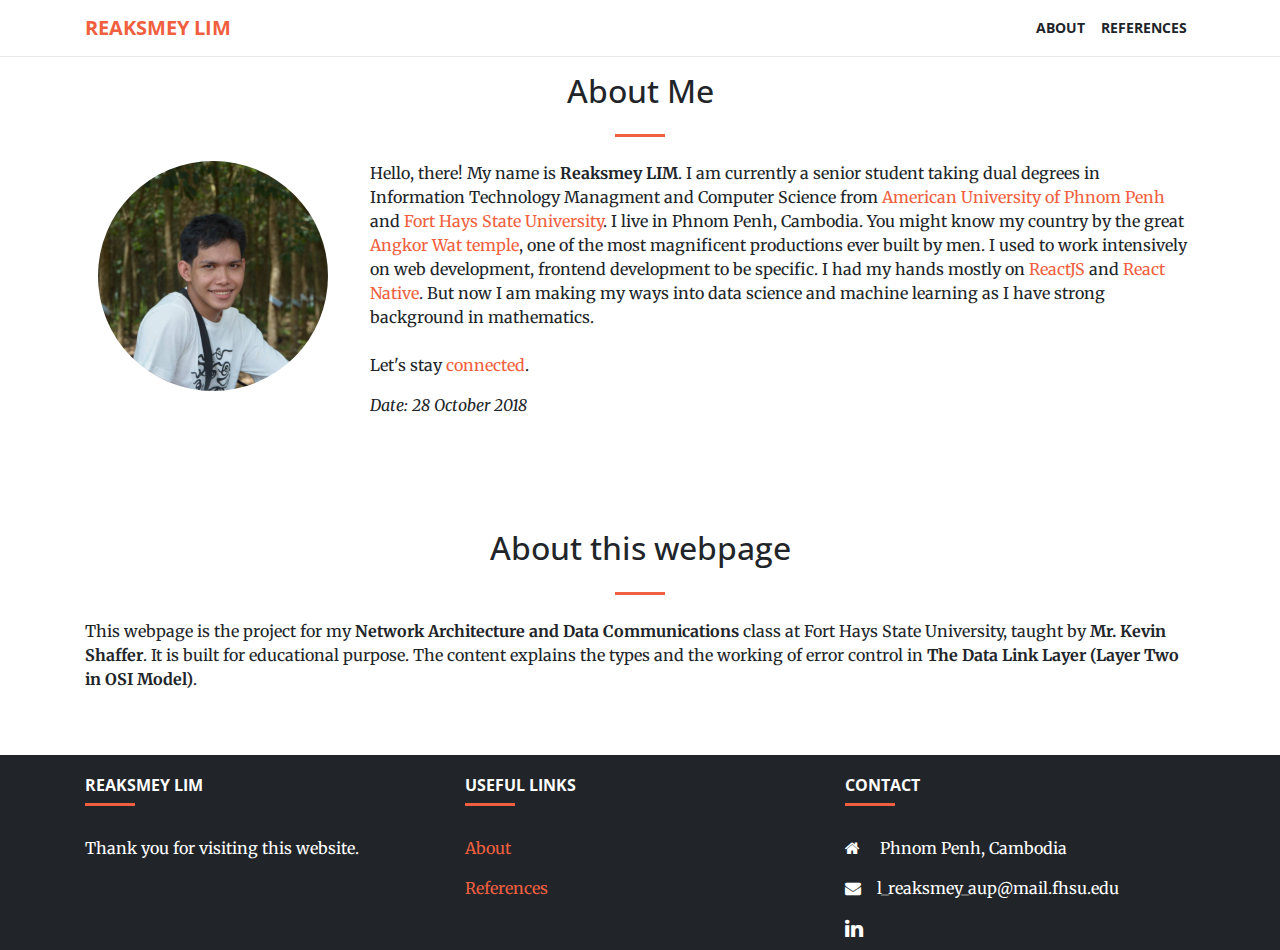
==== about.html @ 909cc1d8 "about page and readme" ====
<!DOCTYPE html>
<html lang="en">

<head>

  <meta charset="utf-8">
  <meta name="viewport" content="width=device-width, initial-scale=1, shrink-to-fit=no">
  <meta name="description" content="">
  <meta name="author" content="">

  <title>Error Control</title>

  <!-- Bootstrap core CSS -->
  <link href="vendor/bootstrap/css/bootstrap.min.css" rel="stylesheet">

  <!-- Custom fonts for this template -->
  <link href="vendor/fontawesome-free/css/all.min.css" rel="stylesheet" type="text/css">
  <link href='https://fonts.googleapis.com/css?family=Open+Sans:300italic,400italic,600italic,700italic,800italic,400,300,600,700,800'
    rel='stylesheet' type='text/css'>
  <link href='https://fonts.googleapis.com/css?family=Merriweather:400,300,300italic,400italic,700,700italic,900,900italic'
    rel='stylesheet' type='text/css'>

  <!-- Plugin CSS -->
  <link href="vendor/magnific-popup/magnific-popup.css" rel="stylesheet">

  <!-- Custom styles for this template -->
  <link href="css/about.css" rel="stylesheet">

  <!--Font Awesome-->
  <link rel="stylesheet" href="./font-awesome/css/font-awesome.min.css">

</head>

<body id="page-top">

  <!-- Navigation -->
  <nav class="navbar navbar-expand-lg navbar-light fixed-top" id="mainNav">
    <div class="container">
      <a class="navbar-brand " href="index.html">Reaksmey Lim</a>
      <button class="navbar-toggler navbar-toggler-right" type="button" data-toggle="collapse" data-target="#navbarResponsive"
        aria-controls="navbarResponsive" aria-expanded="false" aria-label="Toggle navigation">
        <span class="navbar-toggler-icon"></span>
      </button>
      <div class="collapse navbar-collapse" id="navbarResponsive">
        <ul class="navbar-nav ml-auto">
          <li class="nav-item">
            <a class="nav-link " href="about.html">About</a>
          </li>
          <li class="nav-item">
            <a class="nav-link " href="references.html">References</a>
          </li>

        </ul>
      </div>
    </div>
  </nav>
  <br>

  <section>
    <div class="container">
      <div class="row">
        <div class="col-lg-12 mx-auto text-center">

          <h2 class="section-heading text-black ">About Me</h2>
          <hr class=" my-4">
        </div>
        <div class="col-lg-3 col-md-3 col-sm-12 mx-auto text-center">
          <img src="./img/reaksmeylim.jpg" alt="Reaksmey Lim" style="height:230px;width:230px" class="rounded-circle">
        </div>

        <div class="col-lg-9 col-md-9​​​​ col-sm-12 mx-auto text-left">


          <p class=" mb-4">Hello, there! My name is <b>Reaksmey LIM</b>. I am currently a senior student taking dual
            degrees
            in Information Technology Managment and Computer Science from <a href="https://www.aupp.edu.kh" target="_blank">American
              University of Phnom Penh</a> and <a href="https://www.fhsu.edu/" target="_blank">Fort Hays State
              University</a>. I live in Phnom Penh, Cambodia. You might know my country by the great <a href="https://www.tripadvisor.com/Attraction_Review-g297390-d317907-Reviews-Angkor_Wat-Siem_Reap_Siem_Reap_Province.html"
              target="_blank">Angkor Wat temple</a>, one of the most magnificent productions ever built by men.
          I used to work intensively on web development, frontend development to be specific. I had my hands mostly
            on <a href="https://reactjs.org/" target="_blank">ReactJS</a> and <a href="https://facebook.github.io/react-native/"
              target="_blank">React Native</a>. But now I am making my ways into data science and machine learning as I
            have strong background in mathematics.</p>
          <p>Let's stay <a href="https://www.linkedin.com/in/lim-reaksmey-761467147/" target="_blank">connected</a>.</p>
          <p><i>Date: 28 October 2018</i></p>
        </div>

      </div>
    </div>
  </section>

  <section id="error-control">
    <div class="container">
      <div class="row">
        <div class="col-lg-12 ">
          <h2 class="section-heading text-center">About this webpage</h2>
          <hr class="my-4">
          <p>This webpage is the project for my <b>Network Architecture and Data Communications</b> class at Fort
            Hays State University, taught by <b>Mr. Kevin Shaffer</b>. It is built for educational purpose. The content explains the types and the working of error control in <b>The
              Data Link Layer (Layer Two in OSI Model)</b>.
          </p>
         

        </div>
      </div>
    </div>

  </section>




  <!-- Footer -->
  <footer class="page-footer font-small unique-color-dark bg-dark text-white" style="padding-top:5px;padding-bottom: 10px">

    <!-- Footer Links -->
    <div class="container text-center text-md-left ">

      <!-- Grid row -->
      <div class="row mt-3">

        <!-- Grid column -->
        <div class="col-md-4 col-lg-4 col-xl-4 mx-auto mb-4">

          <!-- Content -->
          <h6 class="text-uppercase font-weight-bold">Reaksmey Lim</h6>
          <hr class="deep-purple accent-2 mb-4 mt-0 d-inline-block mx-auto" style="width: 60px;">
          <p>Thank you for visiting this website.</p>

        </div>
        <!-- Grid column -->



        <!-- Grid column -->
        <div class="col-md-4 col-lg-4 col-xl-4 mx-auto mb-4">

          <!-- Links -->
          <h6 class="text-uppercase font-weight-bold">Useful links</h6>
          <hr class="deep-purple accent-2 mb-4 mt-0 d-inline-block mx-auto" style="width: 60px;">
          <p>
            <a href="about.html">About</a>
          </p>
          <p>
            <a href="references.html">References</a>
          </p>


        </div>
        <!-- Grid column -->

        <!-- Grid column -->
        <div class="col-md-4 col-lg-4 col-xl-4 mx-auto mb-md-0 mb-4">

          <!-- Links -->
          <h6 class="text-uppercase font-weight-bold">Contact</h6>
          <hr class="deep-purple accent-2 mb-4 mt-0 d-inline-block mx-auto" style="width: 60px;">
          <p>
            <i class="fa fa-home mr-3"></i> Phnom Penh, Cambodia</p>
          <p>
            <i class="fa fa-envelope mr-3"></i>l_reaksmey_aup@mail.fhsu.edu</p>

          <a href="https://www.linkedin.com/in/lim-reaksmey-761467147/" id="linkedin" target="_blank"><i class="fa fa-linkedin fa-lg"></i></a>



        </div>
        <!-- Grid column -->

      </div>
      <!-- Grid row -->

    </div>
    <!-- Footer Links -->



  </footer>
  <!-- Footer -->



  <!-- Bootstrap core JavaScript -->
  <script src="vendor/jquery/jquery.min.js"></script>
  <script src="vendor/bootstrap/js/bootstrap.bundle.min.js"></script>

  <!-- Plugin JavaScript -->
  <script src="vendor/jquery-easing/jquery.easing.min.js"></script>
  <script src="vendor/scrollreveal/scrollreveal.min.js"></script>
  <script src="vendor/magnific-popup/jquery.magnific-popup.min.js"></script>

  <!-- Custom scripts for this template -->
  <script src="js/creative.min.js"></script>

</body>

</html>
---- vendor/fontawesome-free/css/all.min.css ----
/*!
 * Font Awesome Free 5.3.1 by @fontawesome - https://fontawesome.com
 * License - https://fontawesome.com/license/free (Icons: CC BY 4.0, Fonts: SIL OFL 1.1, Code: MIT License)
 */
.fa,.fab,.fal,.far,.fas{-moz-osx-font-smoothing:grayscale;-webkit-font-smoothing:antialiased;display:inline-block;font-style:normal;font-variant:normal;text-rendering:auto;line-height:1}.fa-lg{font-size:1.33333em;line-height:.75em;vertical-align:-.0667em}.fa-xs{font-size:.75em}.fa-sm{font-size:.875em}.fa-1x{font-size:1em}.fa-2x{font-size:2em}.fa-3x{font-size:3em}.fa-4x{font-size:4em}.fa-5x{font-size:5em}.fa-6x{font-size:6em}.fa-7x{font-size:7em}.fa-8x{font-size:8em}.fa-9x{font-size:9em}.fa-10x{font-size:10em}.fa-fw{text-align:center;width:1.25em}.fa-ul{list-style-type:none;margin-left:2.5em;padding-left:0}.fa-ul>li{position:relative}.fa-li{left:-2em;position:absolute;text-align:center;width:2em;line-height:inherit}.fa-border{border:.08em solid #eee;border-radius:.1em;padding:.2em .25em .15em}.fa-pull-left{float:left}.fa-pull-right{float:right}.fa.fa-pull-left,.fab.fa-pull-left,.fal.fa-pull-left,.far.fa-pull-left,.fas.fa-pull-left{margin-right:.3em}.fa.fa-pull-right,.fab.fa-pull-right,.fal.fa-pull-right,.far.fa-pull-right,.fas.fa-pull-right{margin-left:.3em}.fa-spin{animation:fa-spin 2s infinite linear}.fa-pulse{animation:fa-spin 1s infinite steps(8)}@keyframes fa-spin{0%{transform:rotate(0deg)}to{transform:rotate(1turn)}}.fa-rotate-90{-ms-filter:"progid:DXImageTransform.Microsoft.BasicImage(rotation=1)";transform:rotate(90deg)}.fa-rotate-180{-ms-filter:"progid:DXImageTransform.Microsoft.BasicImage(rotation=2)";transform:rotate(180deg)}.fa-rotate-270{-ms-filter:"progid:DXImageTransform.Microsoft.BasicImage(rotation=3)";transform:rotate(270deg)}.fa-flip-horizontal{-ms-filter:"progid:DXImageTransform.Microsoft.BasicImage(rotation=0, mirror=1)";transform:scaleX(-1)}.fa-flip-vertical{transform:scaleY(-1)}.fa-flip-horizontal.fa-flip-vertical,.fa-flip-vertical{-ms-filter:"progid:DXImageTransform.Microsoft.BasicImage(rotation=2, mirror=1)"}.fa-flip-horizontal.fa-flip-vertical{transform:scale(-1)}:root .fa-flip-horizontal,:root .fa-flip-vertical,:root .fa-rotate-90,:root .fa-rotate-180,:root .fa-rotate-270{-webkit-filter:none;filter:none}.fa-stack{display:inline-block;height:2em;line-height:2em;position:relative;vertical-align:middle;width:2em}.fa-stack-1x,.fa-stack-2x{left:0;position:absolute;text-align:center;width:100%}.fa-stack-1x{line-height:inherit}.fa-stack-2x{font-size:2em}.fa-inverse{color:#fff}.fa-500px:before{content:"\f26e"}.fa-accessible-icon:before{content:"\f368"}.fa-accusoft:before{content:"\f369"}.fa-ad:before{content:"\f641"}.fa-address-book:before{content:"\f2b9"}.fa-address-card:before{content:"\f2bb"}.fa-adjust:before{content:"\f042"}.fa-adn:before{content:"\f170"}.fa-adversal:before{content:"\f36a"}.fa-affiliatetheme:before{content:"\f36b"}.fa-air-freshener:before{content:"\f5d0"}.fa-algolia:before{content:"\f36c"}.fa-align-center:before{content:"\f037"}.fa-align-justify:before{content:"\f039"}.fa-align-left:before{content:"\f036"}.fa-align-right:before{content:"\f038"}.fa-alipay:before{content:"\f642"}.fa-allergies:before{content:"\f461"}.fa-amazon:before{content:"\f270"}.fa-amazon-pay:before{content:"\f42c"}.fa-ambulance:before{content:"\f0f9"}.fa-american-sign-language-interpreting:before{content:"\f2a3"}.fa-amilia:before{content:"\f36d"}.fa-anchor:before{content:"\f13d"}.fa-android:before{content:"\f17b"}.fa-angellist:before{content:"\f209"}.fa-angle-double-down:before{content:"\f103"}.fa-angle-double-left:before{content:"\f100"}.fa-angle-double-right:before{content:"\f101"}.fa-angle-double-up:before{content:"\f102"}.fa-angle-down:before{content:"\f107"}.fa-angle-left:before{content:"\f104"}.fa-angle-right:before{content:"\f105"}.fa-angle-up:before{content:"\f106"}.fa-angry:before{content:"\f556"}.fa-angrycreative:before{content:"\f36e"}.fa-angular:before{content:"\f420"}.fa-ankh:before{content:"\f644"}.fa-app-store:before{content:"\f36f"}.fa-app-store-ios:before{content:"\f370"}.fa-apper:before{content:"\f371"}.fa-apple:before{content:"\f179"}.fa-apple-alt:before{content:"\f5d1"}.fa-apple-pay:before{content:"\f415"}.fa-archive:before{content:"\f187"}.fa-archway:before{content:"\f557"}.fa-arrow-alt-circle-down:before{content:"\f358"}.fa-arrow-alt-circle-left:before{content:"\f359"}.fa-arrow-alt-circle-right:before{content:"\f35a"}.fa-arrow-alt-circle-up:before{content:"\f35b"}.fa-arrow-circle-down:before{content:"\f0ab"}.fa-arrow-circle-left:before{content:"\f0a8"}.fa-arrow-circle-right:before{content:"\f0a9"}.fa-arrow-circle-up:before{content:"\f0aa"}.fa-arrow-down:before{content:"\f063"}.fa-arrow-left:before{content:"\f060"}.fa-arrow-right:before{content:"\f061"}.fa-arrow-up:before{content:"\f062"}.fa-arrows-alt:before{content:"\f0b2"}.fa-arrows-alt-h:before{content:"\f337"}.fa-arrows-alt-v:before{content:"\f338"}.fa-assistive-listening-systems:before{content:"\f2a2"}.fa-asterisk:before{content:"\f069"}.fa-asymmetrik:before{content:"\f372"}.fa-at:before{content:"\f1fa"}.fa-atlas:before{content:"\f558"}.fa-atom:before{content:"\f5d2"}.fa-audible:before{content:"\f373"}.fa-audio-description:before{content:"\f29e"}.fa-autoprefixer:before{content:"\f41c"}.fa-avianex:before{content:"\f374"}.fa-aviato:before{content:"\f421"}.fa-award:before{content:"\f559"}.fa-aws:before{content:"\f375"}.fa-backspace:before{content:"\f55a"}.fa-backward:before{content:"\f04a"}.fa-balance-scale:before{content:"\f24e"}.fa-ban:before{content:"\f05e"}.fa-band-aid:before{content:"\f462"}.fa-bandcamp:before{content:"\f2d5"}.fa-barcode:before{content:"\f02a"}.fa-bars:before{content:"\f0c9"}.fa-baseball-ball:before{content:"\f433"}.fa-basketball-ball:before{content:"\f434"}.fa-bath:before{content:"\f2cd"}.fa-battery-empty:before{content:"\f244"}.fa-battery-full:before{content:"\f240"}.fa-battery-half:before{content:"\f242"}.fa-battery-quarter:before{content:"\f243"}.fa-battery-three-quarters:before{content:"\f241"}.fa-bed:before{content:"\f236"}.fa-beer:before{content:"\f0fc"}.fa-behance:before{content:"\f1b4"}.fa-behance-square:before{content:"\f1b5"}.fa-bell:before{content:"\f0f3"}.fa-bell-slash:before{content:"\f1f6"}.fa-bezier-curve:before{content:"\f55b"}.fa-bible:before{content:"\f647"}.fa-bicycle:before{content:"\f206"}.fa-bimobject:before{content:"\f378"}.fa-binoculars:before{content:"\f1e5"}.fa-birthday-cake:before{content:"\f1fd"}.fa-bitbucket:before{content:"\f171"}.fa-bitcoin:before{content:"\f379"}.fa-bity:before{content:"\f37a"}.fa-black-tie:before{content:"\f27e"}.fa-blackberry:before{content:"\f37b"}.fa-blender:before{content:"\f517"}.fa-blind:before{content:"\f29d"}.fa-blogger:before{content:"\f37c"}.fa-blogger-b:before{content:"\f37d"}.fa-bluetooth:before{content:"\f293"}.fa-bluetooth-b:before{content:"\f294"}.fa-bold:before{content:"\f032"}.fa-bolt:before{content:"\f0e7"}.fa-bomb:before{content:"\f1e2"}.fa-bone:before{content:"\f5d7"}.fa-bong:before{content:"\f55c"}.fa-book:before{content:"\f02d"}.fa-book-open:before{content:"\f518"}.fa-book-reader:before{content:"\f5da"}.fa-bookmark:before{content:"\f02e"}.fa-bowling-ball:before{content:"\f436"}.fa-box:before{content:"\f466"}.fa-box-open:before{content:"\f49e"}.fa-boxes:before{content:"\f468"}.fa-braille:before{content:"\f2a1"}.fa-brain:before{content:"\f5dc"}.fa-briefcase:before{content:"\f0b1"}.fa-briefcase-medical:before{content:"\f469"}.fa-broadcast-tower:before{content:"\f519"}.fa-broom:before{content:"\f51a"}.fa-brush:before{content:"\f55d"}.fa-btc:before{content:"\f15a"}.fa-bug:before{content:"\f188"}.fa-building:before{content:"\f1ad"}.fa-bullhorn:before{content:"\f0a1"}.fa-bullseye:before{content:"\f140"}.fa-burn:before{content:"\f46a"}.fa-buromobelexperte:before{content:"\f37f"}.fa-bus:before{content:"\f207"}.fa-bus-alt:before{content:"\f55e"}.fa-business-time:before{content:"\f64a"}.fa-buysellads:before{content:"\f20d"}.fa-calculator:before{content:"\f1ec"}.fa-calendar:before{content:"\f133"}.fa-calendar-alt:before{content:"\f073"}.fa-calendar-check:before{content:"\f274"}.fa-calendar-minus:before{content:"\f272"}.fa-calendar-plus:before{content:"\f271"}.fa-calendar-times:before{content:"\f273"}.fa-camera:before{content:"\f030"}.fa-camera-retro:before{content:"\f083"}.fa-cannabis:before{content:"\f55f"}.fa-capsules:before{content:"\f46b"}.fa-car:before{content:"\f1b9"}.fa-car-alt:before{content:"\f5de"}.fa-car-battery:before{content:"\f5df"}.fa-car-crash:before{content:"\f5e1"}.fa-car-side:before{content:"\f5e4"}.fa-caret-down:before{content:"\f0d7"}.fa-caret-left:before{content:"\f0d9"}.fa-caret-right:before{content:"\f0da"}.fa-caret-square-down:before{content:"\f150"}.fa-caret-square-left:before{content:"\f191"}.fa-caret-square-right:before{content:"\f152"}.fa-caret-square-up:before{content:"\f151"}.fa-caret-up:before{content:"\f0d8"}.fa-cart-arrow-down:before{content:"\f218"}.fa-cart-plus:before{content:"\f217"}.fa-cc-amazon-pay:before{content:"\f42d"}.fa-cc-amex:before{content:"\f1f3"}.fa-cc-apple-pay:before{content:"\f416"}.fa-cc-diners-club:before{content:"\f24c"}.fa-cc-discover:before{content:"\f1f2"}.fa-cc-jcb:before{content:"\f24b"}.fa-cc-mastercard:before{content:"\f1f1"}.fa-cc-paypal:before{content:"\f1f4"}.fa-cc-stripe:before{content:"\f1f5"}.fa-cc-visa:before{content:"\f1f0"}.fa-centercode:before{content:"\f380"}.fa-certificate:before{content:"\f0a3"}.fa-chalkboard:before{content:"\f51b"}.fa-chalkboard-teacher:before{content:"\f51c"}.fa-charging-station:before{content:"\f5e7"}.fa-chart-area:before{content:"\f1fe"}.fa-chart-bar:before{content:"\f080"}.fa-chart-line:before{content:"\f201"}.fa-chart-pie:before{content:"\f200"}.fa-check:before{content:"\f00c"}.fa-check-circle:before{content:"\f058"}.fa-check-double:before{content:"\f560"}.fa-check-square:before{content:"\f14a"}.fa-chess:before{content:"\f439"}.fa-chess-bishop:before{content:"\f43a"}.fa-chess-board:before{content:"\f43c"}.fa-chess-king:before{content:"\f43f"}.fa-chess-knight:before{content:"\f441"}.fa-chess-pawn:before{content:"\f443"}.fa-chess-queen:before{content:"\f445"}.fa-chess-rook:before{content:"\f447"}.fa-chevron-circle-down:before{content:"\f13a"}.fa-chevron-circle-left:before{content:"\f137"}.fa-chevron-circle-right:before{content:"\f138"}.fa-chevron-circle-up:before{content:"\f139"}.fa-chevron-down:before{content:"\f078"}.fa-chevron-left:before{content:"\f053"}.fa-chevron-right:before{content:"\f054"}.fa-chevron-up:before{content:"\f077"}.fa-child:before{content:"\f1ae"}.fa-chrome:before{content:"\f268"}.fa-church:before{content:"\f51d"}.fa-circle:before{content:"\f111"}.fa-circle-notch:before{content:"\f1ce"}.fa-city:before{content:"\f64f"}.fa-clipboard:before{content:"\f328"}.fa-clipboard-check:before{content:"\f46c"}.fa-clipboard-list:before{content:"\f46d"}.fa-clock:before{content:"\f017"}.fa-clone:before{content:"\f24d"}.fa-closed-captioning:before{content:"\f20a"}.fa-cloud:before{content:"\f0c2"}.fa-cloud-download-alt:before{content:"\f381"}.fa-cloud-upload-alt:before{content:"\f382"}.fa-cloudscale:before{content:"\f383"}.fa-cloudsmith:before{content:"\f384"}.fa-cloudversify:before{content:"\f385"}.fa-cocktail:before{content:"\f561"}.fa-code:before{content:"\f121"}.fa-code-branch:before{content:"\f126"}.fa-codepen:before{content:"\f1cb"}.fa-codiepie:before{content:"\f284"}.fa-coffee:before{content:"\f0f4"}.fa-cog:before{content:"\f013"}.fa-cogs:before{content:"\f085"}.fa-coins:before{content:"\f51e"}.fa-columns:before{content:"\f0db"}.fa-comment:before{content:"\f075"}.fa-comment-alt:before{content:"\f27a"}.fa-comment-dollar:before{content:"\f651"}.fa-comment-dots:before{content:"\f4ad"}.fa-comment-slash:before{content:"\f4b3"}.fa-comments:before{content:"\f086"}.fa-comments-dollar:before{content:"\f653"}.fa-compact-disc:before{content:"\f51f"}.fa-compass:before{content:"\f14e"}.fa-compress:before{content:"\f066"}.fa-concierge-bell:before{content:"\f562"}.fa-connectdevelop:before{content:"\f20e"}.fa-contao:before{content:"\f26d"}.fa-cookie:before{content:"\f563"}.fa-cookie-bite:before{content:"\f564"}.fa-copy:before{content:"\f0c5"}.fa-copyright:before{content:"\f1f9"}.fa-couch:before{content:"\f4b8"}.fa-cpanel:before{content:"\f388"}.fa-creative-commons:before{content:"\f25e"}.fa-creative-commons-by:before{content:"\f4e7"}.fa-creative-commons-nc:before{content:"\f4e8"}.fa-creative-commons-nc-eu:before{content:"\f4e9"}.fa-creative-commons-nc-jp:before{content:"\f4ea"}.fa-creative-commons-nd:before{content:"\f4eb"}.fa-creative-commons-pd:before{content:"\f4ec"}.fa-creative-commons-pd-alt:before{content:"\f4ed"}.fa-creative-commons-remix:before{content:"\f4ee"}.fa-creative-commons-sa:before{content:"\f4ef"}.fa-creative-commons-sampling:before{content:"\f4f0"}.fa-creative-commons-sampling-plus:before{content:"\f4f1"}.fa-creative-commons-share:before{content:"\f4f2"}.fa-credit-card:before{content:"\f09d"}.fa-crop:before{content:"\f125"}.fa-crop-alt:before{content:"\f565"}.fa-cross:before{content:"\f654"}.fa-crosshairs:before{content:"\f05b"}.fa-crow:before{content:"\f520"}.fa-crown:before{content:"\f521"}.fa-css3:before{content:"\f13c"}.fa-css3-alt:before{content:"\f38b"}.fa-cube:before{content:"\f1b2"}.fa-cubes:before{content:"\f1b3"}.fa-cut:before{content:"\f0c4"}.fa-cuttlefish:before{content:"\f38c"}.fa-d-and-d:before{content:"\f38d"}.fa-dashcube:before{content:"\f210"}.fa-database:before{content:"\f1c0"}.fa-deaf:before{content:"\f2a4"}.fa-delicious:before{content:"\f1a5"}.fa-deploydog:before{content:"\f38e"}.fa-deskpro:before{content:"\f38f"}.fa-desktop:before{content:"\f108"}.fa-deviantart:before{content:"\f1bd"}.fa-dharmachakra:before{content:"\f655"}.fa-diagnoses:before{content:"\f470"}.fa-dice:before{content:"\f522"}.fa-dice-five:before{content:"\f523"}.fa-dice-four:before{content:"\f524"}.fa-dice-one:before{content:"\f525"}.fa-dice-six:before{content:"\f526"}.fa-dice-three:before{content:"\f527"}.fa-dice-two:before{content:"\f528"}.fa-digg:before{content:"\f1a6"}.fa-digital-ocean:before{content:"\f391"}.fa-digital-tachograph:before{content:"\f566"}.fa-directions:before{content:"\f5eb"}.fa-discord:before{content:"\f392"}.fa-discourse:before{content:"\f393"}.fa-divide:before{content:"\f529"}.fa-dizzy:before{content:"\f567"}.fa-dna:before{content:"\f471"}.fa-dochub:before{content:"\f394"}.fa-docker:before{content:"\f395"}.fa-dollar-sign:before{content:"\f155"}.fa-dolly:before{content:"\f472"}.fa-dolly-flatbed:before{content:"\f474"}.fa-donate:before{content:"\f4b9"}.fa-door-closed:before{content:"\f52a"}.fa-door-open:before{content:"\f52b"}.fa-dot-circle:before{content:"\f192"}.fa-dove:before{content:"\f4ba"}.fa-download:before{content:"\f019"}.fa-draft2digital:before{content:"\f396"}.fa-drafting-compass:before{content:"\f568"}.fa-draw-polygon:before{content:"\f5ee"}.fa-dribbble:before{content:"\f17d"}.fa-dribbble-square:before{content:"\f397"}.fa-dropbox:before{content:"\f16b"}.fa-drum:before{content:"\f569"}.fa-drum-steelpan:before{content:"\f56a"}.fa-drupal:before{content:"\f1a9"}.fa-dumbbell:before{content:"\f44b"}.fa-dyalog:before{content:"\f399"}.fa-earlybirds:before{content:"\f39a"}.fa-ebay:before{content:"\f4f4"}.fa-edge:before{content:"\f282"}.fa-edit:before{content:"\f044"}.fa-eject:before{content:"\f052"}.fa-elementor:before{content:"\f430"}.fa-ellipsis-h:before{content:"\f141"}.fa-ellipsis-v:before{content:"\f142"}.fa-ello:before{content:"\f5f1"}.fa-ember:before{content:"\f423"}.fa-empire:before{content:"\f1d1"}.fa-envelope:before{content:"\f0e0"}.fa-envelope-open:before{content:"\f2b6"}.fa-envelope-open-text:before{content:"\f658"}.fa-envelope-square:before{content:"\f199"}.fa-envira:before{content:"\f299"}.fa-equals:before{content:"\f52c"}.fa-eraser:before{content:"\f12d"}.fa-erlang:before{content:"\f39d"}.fa-ethereum:before{content:"\f42e"}.fa-etsy:before{content:"\f2d7"}.fa-euro-sign:before{content:"\f153"}.fa-exchange-alt:before{content:"\f362"}.fa-exclamation:before{content:"\f12a"}.fa-exclamation-circle:before{content:"\f06a"}.fa-exclamation-triangle:before{content:"\f071"}.fa-expand:before{content:"\f065"}.fa-expand-arrows-alt:before{content:"\f31e"}.fa-expeditedssl:before{content:"\f23e"}.fa-external-link-alt:before{content:"\f35d"}.fa-external-link-square-alt:before{content:"\f360"}.fa-eye:before{content:"\f06e"}.fa-eye-dropper:before{content:"\f1fb"}.fa-eye-slash:before{content:"\f070"}.fa-facebook:before{content:"\f09a"}.fa-facebook-f:before{content:"\f39e"}.fa-facebook-messenger:before{content:"\f39f"}.fa-facebook-square:before{content:"\f082"}.fa-fast-backward:before{content:"\f049"}.fa-fast-forward:before{content:"\f050"}.fa-fax:before{content:"\f1ac"}.fa-feather:before{content:"\f52d"}.fa-feather-alt:before{content:"\f56b"}.fa-female:before{content:"\f182"}.fa-fighter-jet:before{content:"\f0fb"}.fa-file:before{content:"\f15b"}.fa-file-alt:before{content:"\f15c"}.fa-file-archive:before{content:"\f1c6"}.fa-file-audio:before{content:"\f1c7"}.fa-file-code:before{content:"\f1c9"}.fa-file-contract:before{content:"\f56c"}.fa-file-download:before{content:"\f56d"}.fa-file-excel:before{content:"\f1c3"}.fa-file-export:before{content:"\f56e"}.fa-file-image:before{content:"\f1c5"}.fa-file-import:before{content:"\f56f"}.fa-file-invoice:before{content:"\f570"}.fa-file-invoice-dollar:before{content:"\f571"}.fa-file-medical:before{content:"\f477"}.fa-file-medical-alt:before{content:"\f478"}.fa-file-pdf:before{content:"\f1c1"}.fa-file-powerpoint:before{content:"\f1c4"}.fa-file-prescription:before{content:"\f572"}.fa-file-signature:before{content:"\f573"}.fa-file-upload:before{content:"\f574"}.fa-file-video:before{content:"\f1c8"}.fa-file-word:before{content:"\f1c2"}.fa-fill:before{content:"\f575"}.fa-fill-drip:before{content:"\f576"}.fa-film:before{content:"\f008"}.fa-filter:before{content:"\f0b0"}.fa-fingerprint:before{content:"\f577"}.fa-fire:before{content:"\f06d"}.fa-fire-extinguisher:before{content:"\f134"}.fa-firefox:before{content:"\f269"}.fa-first-aid:before{content:"\f479"}.fa-first-order:before{content:"\f2b0"}.fa-first-order-alt:before{content:"\f50a"}.fa-firstdraft:before{content:"\f3a1"}.fa-fish:before{content:"\f578"}.fa-flag:before{content:"\f024"}.fa-flag-checkered:before{content:"\f11e"}.fa-flask:before{content:"\f0c3"}.fa-flickr:before{content:"\f16e"}.fa-flipboard:before{content:"\f44d"}.fa-flushed:before{content:"\f579"}.fa-fly:before{content:"\f417"}.fa-folder:before{content:"\f07b"}.fa-folder-minus:before{content:"\f65d"}.fa-folder-open:before{content:"\f07c"}.fa-folder-plus:before{content:"\f65e"}.fa-font:before{content:"\f031"}.fa-font-awesome:before{content:"\f2b4"}.fa-font-awesome-alt:before{content:"\f35c"}.fa-font-awesome-flag:before{content:"\f425"}.fa-font-awesome-logo-full:before{content:"\f4e6"}.fa-fonticons:before{content:"\f280"}.fa-fonticons-fi:before{content:"\f3a2"}.fa-football-ball:before{content:"\f44e"}.fa-fort-awesome:before{content:"\f286"}.fa-fort-awesome-alt:before{content:"\f3a3"}.fa-forumbee:before{content:"\f211"}.fa-forward:before{content:"\f04e"}.fa-foursquare:before{content:"\f180"}.fa-free-code-camp:before{content:"\f2c5"}.fa-freebsd:before{content:"\f3a4"}.fa-frog:before{content:"\f52e"}.fa-frown:before{content:"\f119"}.fa-frown-open:before{content:"\f57a"}.fa-fulcrum:before{content:"\f50b"}.fa-funnel-dollar:before{content:"\f662"}.fa-futbol:before{content:"\f1e3"}.fa-galactic-republic:before{content:"\f50c"}.fa-galactic-senate:before{content:"\f50d"}.fa-gamepad:before{content:"\f11b"}.fa-gas-pump:before{content:"\f52f"}.fa-gavel:before{content:"\f0e3"}.fa-gem:before{content:"\f3a5"}.fa-genderless:before{content:"\f22d"}.fa-get-pocket:before{content:"\f265"}.fa-gg:before{content:"\f260"}.fa-gg-circle:before{content:"\f261"}.fa-gift:before{content:"\f06b"}.fa-git:before{content:"\f1d3"}.fa-git-square:before{content:"\f1d2"}.fa-github:before{content:"\f09b"}.fa-github-alt:before{content:"\f113"}.fa-github-square:before{content:"\f092"}.fa-gitkraken:before{content:"\f3a6"}.fa-gitlab:before{content:"\f296"}.fa-gitter:before{content:"\f426"}.fa-glass-martini:before{content:"\f000"}.fa-glass-martini-alt:before{content:"\f57b"}.fa-glasses:before{content:"\f530"}.fa-glide:before{content:"\f2a5"}.fa-glide-g:before{content:"\f2a6"}.fa-globe:before{content:"\f0ac"}.fa-globe-africa:before{content:"\f57c"}.fa-globe-americas:before{content:"\f57d"}.fa-globe-asia:before{content:"\f57e"}.fa-gofore:before{content:"\f3a7"}.fa-golf-ball:before{content:"\f450"}.fa-goodreads:before{content:"\f3a8"}.fa-goodreads-g:before{content:"\f3a9"}.fa-google:before{content:"\f1a0"}.fa-google-drive:before{content:"\f3aa"}.fa-google-play:before{content:"\f3ab"}.fa-google-plus:before{content:"\f2b3"}.fa-google-plus-g:before{content:"\f0d5"}.fa-google-plus-square:before{content:"\f0d4"}.fa-google-wallet:before{content:"\f1ee"}.fa-gopuram:before{content:"\f664"}.fa-graduation-cap:before{content:"\f19d"}.fa-gratipay:before{content:"\f184"}.fa-grav:before{content:"\f2d6"}.fa-greater-than:before{content:"\f531"}.fa-greater-than-equal:before{content:"\f532"}.fa-grimace:before{content:"\f57f"}.fa-grin:before{content:"\f580"}.fa-grin-alt:before{content:"\f581"}.fa-grin-beam:before{content:"\f582"}.fa-grin-beam-sweat:before{content:"\f583"}.fa-grin-hearts:before{content:"\f584"}.fa-grin-squint:before{content:"\f585"}.fa-grin-squint-tears:before{content:"\f586"}.fa-grin-stars:before{content:"\f587"}.fa-grin-tears:before{content:"\f588"}.fa-grin-tongue:before{content:"\f589"}.fa-grin-tongue-squint:before{content:"\f58a"}.fa-grin-tongue-wink:before{content:"\f58b"}.fa-grin-wink:before{content:"\f58c"}.fa-grip-horizontal:before{content:"\f58d"}.fa-grip-vertical:before{content:"\f58e"}.fa-gripfire:before{content:"\f3ac"}.fa-grunt:before{content:"\f3ad"}.fa-gulp:before{content:"\f3ae"}.fa-h-square:before{content:"\f0fd"}.fa-hacker-news:before{content:"\f1d4"}.fa-hacker-news-square:before{content:"\f3af"}.fa-hackerrank:before{content:"\f5f7"}.fa-hamsa:before{content:"\f665"}.fa-hand-holding:before{content:"\f4bd"}.fa-hand-holding-heart:before{content:"\f4be"}.fa-hand-holding-usd:before{content:"\f4c0"}.fa-hand-lizard:before{content:"\f258"}.fa-hand-paper:before{content:"\f256"}.fa-hand-peace:before{content:"\f25b"}.fa-hand-point-down:before{content:"\f0a7"}.fa-hand-point-left:before{content:"\f0a5"}.fa-hand-point-right:before{content:"\f0a4"}.fa-hand-point-up:before{content:"\f0a6"}.fa-hand-pointer:before{content:"\f25a"}.fa-hand-rock:before{content:"\f255"}.fa-hand-scissors:before{content:"\f257"}.fa-hand-spock:before{content:"\f259"}.fa-hands:before{content:"\f4c2"}.fa-hands-helping:before{content:"\f4c4"}.fa-handshake:before{content:"\f2b5"}.fa-hashtag:before{content:"\f292"}.fa-haykal:before{content:"\f666"}.fa-hdd:before{content:"\f0a0"}.fa-heading:before{content:"\f1dc"}.fa-headphones:before{content:"\f025"}.fa-headphones-alt:before{content:"\f58f"}.fa-headset:before{content:"\f590"}.fa-heart:before{content:"\f004"}.fa-heartbeat:before{content:"\f21e"}.fa-helicopter:before{content:"\f533"}.fa-highlighter:before{content:"\f591"}.fa-hips:before{content:"\f452"}.fa-hire-a-helper:before{content:"\f3b0"}.fa-history:before{content:"\f1da"}.fa-hockey-puck:before{content:"\f453"}.fa-home:before{content:"\f015"}.fa-hooli:before{content:"\f427"}.fa-hornbill:before{content:"\f592"}.fa-hospital:before{content:"\f0f8"}.fa-hospital-alt:before{content:"\f47d"}.fa-hospital-symbol:before{content:"\f47e"}.fa-hot-tub:before{content:"\f593"}.fa-hotel:before{content:"\f594"}.fa-hotjar:before{content:"\f3b1"}.fa-hourglass:before{content:"\f254"}.fa-hourglass-end:before{content:"\f253"}.fa-hourglass-half:before{content:"\f252"}.fa-hourglass-start:before{content:"\f251"}.fa-houzz:before{content:"\f27c"}.fa-html5:before{content:"\f13b"}.fa-hubspot:before{content:"\f3b2"}.fa-i-cursor:before{content:"\f246"}.fa-id-badge:before{content:"\f2c1"}.fa-id-card:before{content:"\f2c2"}.fa-id-card-alt:before{content:"\f47f"}.fa-image:before{content:"\f03e"}.fa-images:before{content:"\f302"}.fa-imdb:before{content:"\f2d8"}.fa-inbox:before{content:"\f01c"}.fa-indent:before{content:"\f03c"}.fa-industry:before{content:"\f275"}.fa-infinity:before{content:"\f534"}.fa-info:before{content:"\f129"}.fa-info-circle:before{content:"\f05a"}.fa-instagram:before{content:"\f16d"}.fa-internet-explorer:before{content:"\f26b"}.fa-ioxhost:before{content:"\f208"}.fa-italic:before{content:"\f033"}.fa-itunes:before{content:"\f3b4"}.fa-itunes-note:before{content:"\f3b5"}.fa-java:before{content:"\f4e4"}.fa-jedi:before{content:"\f669"}.fa-jedi-order:before{content:"\f50e"}.fa-jenkins:before{content:"\f3b6"}.fa-joget:before{content:"\f3b7"}.fa-joint:before{content:"\f595"}.fa-joomla:before{content:"\f1aa"}.fa-journal-whills:before{content:"\f66a"}.fa-js:before{content:"\f3b8"}.fa-js-square:before{content:"\f3b9"}.fa-jsfiddle:before{content:"\f1cc"}.fa-kaaba:before{content:"\f66b"}.fa-kaggle:before{content:"\f5fa"}.fa-key:before{content:"\f084"}.fa-keybase:before{content:"\f4f5"}.fa-keyboard:before{content:"\f11c"}.fa-keycdn:before{content:"\f3ba"}.fa-khanda:before{content:"\f66d"}.fa-kickstarter:before{content:"\f3bb"}.fa-kickstarter-k:before{content:"\f3bc"}.fa-kiss:before{content:"\f596"}.fa-kiss-beam:before{content:"\f597"}.fa-kiss-wink-heart:before{content:"\f598"}.fa-kiwi-bird:before{content:"\f535"}.fa-korvue:before{content:"\f42f"}.fa-landmark:before{content:"\f66f"}.fa-language:before{content:"\f1ab"}.fa-laptop:before{content:"\f109"}.fa-laptop-code:before{content:"\f5fc"}.fa-laravel:before{content:"\f3bd"}.fa-lastfm:before{content:"\f202"}.fa-lastfm-square:before{content:"\f203"}.fa-laugh:before{content:"\f599"}.fa-laugh-beam:before{content:"\f59a"}.fa-laugh-squint:before{content:"\f59b"}.fa-laugh-wink:before{content:"\f59c"}.fa-layer-group:before{content:"\f5fd"}.fa-leaf:before{content:"\f06c"}.fa-leanpub:before{content:"\f212"}.fa-lemon:before{content:"\f094"}.fa-less:before{content:"\f41d"}.fa-less-than:before{content:"\f536"}.fa-less-than-equal:before{content:"\f537"}.fa-level-down-alt:before{content:"\f3be"}.fa-level-up-alt:before{content:"\f3bf"}.fa-life-ring:before{content:"\f1cd"}.fa-lightbulb:before{content:"\f0eb"}.fa-line:before{content:"\f3c0"}.fa-link:before{content:"\f0c1"}.fa-linkedin:before{content:"\f08c"}.fa-linkedin-in:before{content:"\f0e1"}.fa-linode:before{content:"\f2b8"}.fa-linux:before{content:"\f17c"}.fa-lira-sign:before{content:"\f195"}.fa-list:before{content:"\f03a"}.fa-list-alt:before{content:"\f022"}.fa-list-ol:before{content:"\f0cb"}.fa-list-ul:before{content:"\f0ca"}.fa-location-arrow:before{content:"\f124"}.fa-lock:before{content:"\f023"}.fa-lock-open:before{content:"\f3c1"}.fa-long-arrow-alt-down:before{content:"\f309"}.fa-long-arrow-alt-left:before{content:"\f30a"}.fa-long-arrow-alt-right:before{content:"\f30b"}.fa-long-arrow-alt-up:before{content:"\f30c"}.fa-low-vision:before{content:"\f2a8"}.fa-luggage-cart:before{content:"\f59d"}.fa-lyft:before{content:"\f3c3"}.fa-magento:before{content:"\f3c4"}.fa-magic:before{content:"\f0d0"}.fa-magnet:before{content:"\f076"}.fa-mail-bulk:before{content:"\f674"}.fa-mailchimp:before{content:"\f59e"}.fa-male:before{content:"\f183"}.fa-mandalorian:before{content:"\f50f"}.fa-map:before{content:"\f279"}.fa-map-marked:before{content:"\f59f"}.fa-map-marked-alt:before{content:"\f5a0"}.fa-map-marker:before{content:"\f041"}.fa-map-marker-alt:before{content:"\f3c5"}.fa-map-pin:before{content:"\f276"}.fa-map-signs:before{content:"\f277"}.fa-markdown:before{content:"\f60f"}.fa-marker:before{content:"\f5a1"}.fa-mars:before{content:"\f222"}.fa-mars-double:before{content:"\f227"}.fa-mars-stroke:before{content:"\f229"}.fa-mars-stroke-h:before{content:"\f22b"}.fa-mars-stroke-v:before{content:"\f22a"}.fa-mastodon:before{content:"\f4f6"}.fa-maxcdn:before{content:"\f136"}.fa-medal:before{content:"\f5a2"}.fa-medapps:before{content:"\f3c6"}.fa-medium:before{content:"\f23a"}.fa-medium-m:before{content:"\f3c7"}.fa-medkit:before{content:"\f0fa"}.fa-medrt:before{content:"\f3c8"}.fa-meetup:before{content:"\f2e0"}.fa-megaport:before{content:"\f5a3"}.fa-meh:before{content:"\f11a"}.fa-meh-blank:before{content:"\f5a4"}.fa-meh-rolling-eyes:before{content:"\f5a5"}.fa-memory:before{content:"\f538"}.fa-menorah:before{content:"\f676"}.fa-mercury:before{content:"\f223"}.fa-microchip:before{content:"\f2db"}.fa-microphone:before{content:"\f130"}.fa-microphone-alt:before{content:"\f3c9"}.fa-microphone-alt-slash:before{content:"\f539"}.fa-microphone-slash:before{content:"\f131"}.fa-microscope:before{content:"\f610"}.fa-microsoft:before{content:"\f3ca"}.fa-minus:before{content:"\f068"}.fa-minus-circle:before{content:"\f056"}.fa-minus-square:before{content:"\f146"}.fa-mix:before{content:"\f3cb"}.fa-mixcloud:before{content:"\f289"}.fa-mizuni:before{content:"\f3cc"}.fa-mobile:before{content:"\f10b"}.fa-mobile-alt:before{content:"\f3cd"}.fa-modx:before{content:"\f285"}.fa-monero:before{content:"\f3d0"}.fa-money-bill:before{content:"\f0d6"}.fa-money-bill-alt:before{content:"\f3d1"}.fa-money-bill-wave:before{content:"\f53a"}.fa-money-bill-wave-alt:before{content:"\f53b"}.fa-money-check:before{content:"\f53c"}.fa-money-check-alt:before{content:"\f53d"}.fa-monument:before{content:"\f5a6"}.fa-moon:before{content:"\f186"}.fa-mortar-pestle:before{content:"\f5a7"}.fa-mosque:before{content:"\f678"}.fa-motorcycle:before{content:"\f21c"}.fa-mouse-pointer:before{content:"\f245"}.fa-music:before{content:"\f001"}.fa-napster:before{content:"\f3d2"}.fa-neos:before{content:"\f612"}.fa-neuter:before{content:"\f22c"}.fa-newspaper:before{content:"\f1ea"}.fa-nimblr:before{content:"\f5a8"}.fa-nintendo-switch:before{content:"\f418"}.fa-node:before{content:"\f419"}.fa-node-js:before{content:"\f3d3"}.fa-not-equal:before{content:"\f53e"}.fa-notes-medical:before{content:"\f481"}.fa-npm:before{content:"\f3d4"}.fa-ns8:before{content:"\f3d5"}.fa-nutritionix:before{content:"\f3d6"}.fa-object-group:before{content:"\f247"}.fa-object-ungroup:before{content:"\f248"}.fa-odnoklassniki:before{content:"\f263"}.fa-odnoklassniki-square:before{content:"\f264"}.fa-oil-can:before{content:"\f613"}.fa-old-republic:before{content:"\f510"}.fa-om:before{content:"\f679"}.fa-opencart:before{content:"\f23d"}.fa-openid:before{content:"\f19b"}.fa-opera:before{content:"\f26a"}.fa-optin-monster:before{content:"\f23c"}.fa-osi:before{content:"\f41a"}.fa-outdent:before{content:"\f03b"}.fa-page4:before{content:"\f3d7"}.fa-pagelines:before{content:"\f18c"}.fa-paint-brush:before{content:"\f1fc"}.fa-paint-roller:before{content:"\f5aa"}.fa-palette:before{content:"\f53f"}.fa-palfed:before{content:"\f3d8"}.fa-pallet:before{content:"\f482"}.fa-paper-plane:before{content:"\f1d8"}.fa-paperclip:before{content:"\f0c6"}.fa-parachute-box:before{content:"\f4cd"}.fa-paragraph:before{content:"\f1dd"}.fa-parking:before{content:"\f540"}.fa-passport:before{content:"\f5ab"}.fa-pastafarianism:before{content:"\f67b"}.fa-paste:before{content:"\f0ea"}.fa-patreon:before{content:"\f3d9"}.fa-pause:before{content:"\f04c"}.fa-pause-circle:before{content:"\f28b"}.fa-paw:before{content:"\f1b0"}.fa-paypal:before{content:"\f1ed"}.fa-peace:before{content:"\f67c"}.fa-pen:before{content:"\f304"}.fa-pen-alt:before{content:"\f305"}.fa-pen-fancy:before{content:"\f5ac"}.fa-pen-nib:before{content:"\f5ad"}.fa-pen-square:before{content:"\f14b"}.fa-pencil-alt:before{content:"\f303"}.fa-pencil-ruler:before{content:"\f5ae"}.fa-people-carry:before{content:"\f4ce"}.fa-percent:before{content:"\f295"}.fa-percentage:before{content:"\f541"}.fa-periscope:before{content:"\f3da"}.fa-phabricator:before{content:"\f3db"}.fa-phoenix-framework:before{content:"\f3dc"}.fa-phoenix-squadron:before{content:"\f511"}.fa-phone:before{content:"\f095"}.fa-phone-slash:before{content:"\f3dd"}.fa-phone-square:before{content:"\f098"}.fa-phone-volume:before{content:"\f2a0"}.fa-php:before{content:"\f457"}.fa-pied-piper:before{content:"\f2ae"}.fa-pied-piper-alt:before{content:"\f1a8"}.fa-pied-piper-hat:before{content:"\f4e5"}.fa-pied-piper-pp:before{content:"\f1a7"}.fa-piggy-bank:before{content:"\f4d3"}.fa-pills:before{content:"\f484"}.fa-pinterest:before{content:"\f0d2"}.fa-pinterest-p:before{content:"\f231"}.fa-pinterest-square:before{content:"\f0d3"}.fa-place-of-worship:before{content:"\f67f"}.fa-plane:before{content:"\f072"}.fa-plane-arrival:before{content:"\f5af"}.fa-plane-departure:before{content:"\f5b0"}.fa-play:before{content:"\f04b"}.fa-play-circle:before{content:"\f144"}.fa-playstation:before{content:"\f3df"}.fa-plug:before{content:"\f1e6"}.fa-plus:before{content:"\f067"}.fa-plus-circle:before{content:"\f055"}.fa-plus-square:before{content:"\f0fe"}.fa-podcast:before{content:"\f2ce"}.fa-poll:before{content:"\f681"}.fa-poll-h:before{content:"\f682"}.fa-poo:before{content:"\f2fe"}.fa-poop:before{content:"\f619"}.fa-portrait:before{content:"\f3e0"}.fa-pound-sign:before{content:"\f154"}.fa-power-off:before{content:"\f011"}.fa-pray:before{content:"\f683"}.fa-praying-hands:before{content:"\f684"}.fa-prescription:before{content:"\f5b1"}.fa-prescription-bottle:before{content:"\f485"}.fa-prescription-bottle-alt:before{content:"\f486"}.fa-print:before{content:"\f02f"}.fa-procedures:before{content:"\f487"}.fa-product-hunt:before{content:"\f288"}.fa-project-diagram:before{content:"\f542"}.fa-pushed:before{content:"\f3e1"}.fa-puzzle-piece:before{content:"\f12e"}.fa-python:before{content:"\f3e2"}.fa-qq:before{content:"\f1d6"}.fa-qrcode:before{content:"\f029"}.fa-question:before{content:"\f128"}.fa-question-circle:before{content:"\f059"}.fa-quidditch:before{content:"\f458"}.fa-quinscape:before{content:"\f459"}.fa-quora:before{content:"\f2c4"}.fa-quote-left:before{content:"\f10d"}.fa-quote-right:before{content:"\f10e"}.fa-quran:before{content:"\f687"}.fa-r-project:before{content:"\f4f7"}.fa-random:before{content:"\f074"}.fa-ravelry:before{content:"\f2d9"}.fa-react:before{content:"\f41b"}.fa-readme:before{content:"\f4d5"}.fa-rebel:before{content:"\f1d0"}.fa-receipt:before{content:"\f543"}.fa-recycle:before{content:"\f1b8"}.fa-red-river:before{content:"\f3e3"}.fa-reddit:before{content:"\f1a1"}.fa-reddit-alien:before{content:"\f281"}.fa-reddit-square:before{content:"\f1a2"}.fa-redo:before{content:"\f01e"}.fa-redo-alt:before{content:"\f2f9"}.fa-registered:before{content:"\f25d"}.fa-rendact:before{content:"\f3e4"}.fa-renren:before{content:"\f18b"}.fa-reply:before{content:"\f3e5"}.fa-reply-all:before{content:"\f122"}.fa-replyd:before{content:"\f3e6"}.fa-researchgate:before{content:"\f4f8"}.fa-resolving:before{content:"\f3e7"}.fa-retweet:before{content:"\f079"}.fa-rev:before{content:"\f5b2"}.fa-ribbon:before{content:"\f4d6"}.fa-road:before{content:"\f018"}.fa-robot:before{content:"\f544"}.fa-rocket:before{content:"\f135"}.fa-rocketchat:before{content:"\f3e8"}.fa-rockrms:before{content:"\f3e9"}.fa-route:before{content:"\f4d7"}.fa-rss:before{content:"\f09e"}.fa-rss-square:before{content:"\f143"}.fa-ruble-sign:before{content:"\f158"}.fa-ruler:before{content:"\f545"}.fa-ruler-combined:before{content:"\f546"}.fa-ruler-horizontal:before{content:"\f547"}.fa-ruler-vertical:before{content:"\f548"}.fa-rupee-sign:before{content:"\f156"}.fa-sad-cry:before{content:"\f5b3"}.fa-sad-tear:before{content:"\f5b4"}.fa-safari:before{content:"\f267"}.fa-sass:before{content:"\f41e"}.fa-save:before{content:"\f0c7"}.fa-schlix:before{content:"\f3ea"}.fa-school:before{content:"\f549"}.fa-screwdriver:before{content:"\f54a"}.fa-scribd:before{content:"\f28a"}.fa-search:before{content:"\f002"}.fa-search-dollar:before{content:"\f688"}.fa-search-location:before{content:"\f689"}.fa-search-minus:before{content:"\f010"}.fa-search-plus:before{content:"\f00e"}.fa-searchengin:before{content:"\f3eb"}.fa-seedling:before{content:"\f4d8"}.fa-sellcast:before{content:"\f2da"}.fa-sellsy:before{content:"\f213"}.fa-server:before{content:"\f233"}.fa-servicestack:before{content:"\f3ec"}.fa-shapes:before{content:"\f61f"}.fa-share:before{content:"\f064"}.fa-share-alt:before{content:"\f1e0"}.fa-share-alt-square:before{content:"\f1e1"}.fa-share-square:before{content:"\f14d"}.fa-shekel-sign:before{content:"\f20b"}.fa-shield-alt:before{content:"\f3ed"}.fa-ship:before{content:"\f21a"}.fa-shipping-fast:before{content:"\f48b"}.fa-shirtsinbulk:before{content:"\f214"}.fa-shoe-prints:before{content:"\f54b"}.fa-shopping-bag:before{content:"\f290"}.fa-shopping-basket:before{content:"\f291"}.fa-shopping-cart:before{content:"\f07a"}.fa-shopware:before{content:"\f5b5"}.fa-shower:before{content:"\f2cc"}.fa-shuttle-van:before{content:"\f5b6"}.fa-sign:before{content:"\f4d9"}.fa-sign-in-alt:before{content:"\f2f6"}.fa-sign-language:before{content:"\f2a7"}.fa-sign-out-alt:before{content:"\f2f5"}.fa-signal:before{content:"\f012"}.fa-signature:before{content:"\f5b7"}.fa-simplybuilt:before{content:"\f215"}.fa-sistrix:before{content:"\f3ee"}.fa-sitemap:before{content:"\f0e8"}.fa-sith:before{content:"\f512"}.fa-skull:before{content:"\f54c"}.fa-skyatlas:before{content:"\f216"}.fa-skype:before{content:"\f17e"}.fa-slack:before{content:"\f198"}.fa-slack-hash:before{content:"\f3ef"}.fa-sliders-h:before{content:"\f1de"}.fa-slideshare:before{content:"\f1e7"}.fa-smile:before{content:"\f118"}.fa-smile-beam:before{content:"\f5b8"}.fa-smile-wink:before{content:"\f4da"}.fa-smoking:before{content:"\f48d"}.fa-smoking-ban:before{content:"\f54d"}.fa-snapchat:before{content:"\f2ab"}.fa-snapchat-ghost:before{content:"\f2ac"}.fa-snapchat-square:before{content:"\f2ad"}.fa-snowflake:before{content:"\f2dc"}.fa-socks:before{content:"\f696"}.fa-solar-panel:before{content:"\f5ba"}.fa-sort:before{content:"\f0dc"}.fa-sort-alpha-down:before{content:"\f15d"}.fa-sort-alpha-up:before{content:"\f15e"}.fa-sort-amount-down:before{content:"\f160"}.fa-sort-amount-up:before{content:"\f161"}.fa-sort-down:before{content:"\f0dd"}.fa-sort-numeric-down:before{content:"\f162"}.fa-sort-numeric-up:before{content:"\f163"}.fa-sort-up:before{content:"\f0de"}.fa-soundcloud:before{content:"\f1be"}.fa-spa:before{content:"\f5bb"}.fa-space-shuttle:before{content:"\f197"}.fa-speakap:before{content:"\f3f3"}.fa-spinner:before{content:"\f110"}.fa-splotch:before{content:"\f5bc"}.fa-spotify:before{content:"\f1bc"}.fa-spray-can:before{content:"\f5bd"}.fa-square:before{content:"\f0c8"}.fa-square-full:before{content:"\f45c"}.fa-square-root-alt:before{content:"\f698"}.fa-squarespace:before{content:"\f5be"}.fa-stack-exchange:before{content:"\f18d"}.fa-stack-overflow:before{content:"\f16c"}.fa-stamp:before{content:"\f5bf"}.fa-star:before{content:"\f005"}.fa-star-and-crescent:before{content:"\f699"}.fa-star-half:before{content:"\f089"}.fa-star-half-alt:before{content:"\f5c0"}.fa-star-of-david:before{content:"\f69a"}.fa-star-of-life:before{content:"\f621"}.fa-staylinked:before{content:"\f3f5"}.fa-steam:before{content:"\f1b6"}.fa-steam-square:before{content:"\f1b7"}.fa-steam-symbol:before{content:"\f3f6"}.fa-step-backward:before{content:"\f048"}.fa-step-forward:before{content:"\f051"}.fa-stethoscope:before{content:"\f0f1"}.fa-sticker-mule:before{content:"\f3f7"}.fa-sticky-note:before{content:"\f249"}.fa-stop:before{content:"\f04d"}.fa-stop-circle:before{content:"\f28d"}.fa-stopwatch:before{content:"\f2f2"}.fa-store:before{content:"\f54e"}.fa-store-alt:before{content:"\f54f"}.fa-strava:before{content:"\f428"}.fa-stream:before{content:"\f550"}.fa-street-view:before{content:"\f21d"}.fa-strikethrough:before{content:"\f0cc"}.fa-stripe:before{content:"\f429"}.fa-stripe-s:before{content:"\f42a"}.fa-stroopwafel:before{content:"\f551"}.fa-studiovinari:before{content:"\f3f8"}.fa-stumbleupon:before{content:"\f1a4"}.fa-stumbleupon-circle:before{content:"\f1a3"}.fa-subscript:before{content:"\f12c"}.fa-subway:before{content:"\f239"}.fa-suitcase:before{content:"\f0f2"}.fa-suitcase-rolling:before{content:"\f5c1"}.fa-sun:before{content:"\f185"}.fa-superpowers:before{content:"\f2dd"}.fa-superscript:before{content:"\f12b"}.fa-supple:before{content:"\f3f9"}.fa-surprise:before{content:"\f5c2"}.fa-swatchbook:before{content:"\f5c3"}.fa-swimmer:before{content:"\f5c4"}.fa-swimming-pool:before{content:"\f5c5"}.fa-synagogue:before{content:"\f69b"}.fa-sync:before{content:"\f021"}.fa-sync-alt:before{content:"\f2f1"}.fa-syringe:before{content:"\f48e"}.fa-table:before{content:"\f0ce"}.fa-table-tennis:before{content:"\f45d"}.fa-tablet:before{content:"\f10a"}.fa-tablet-alt:before{content:"\f3fa"}.fa-tablets:before{content:"\f490"}.fa-tachometer-alt:before{content:"\f3fd"}.fa-tag:before{content:"\f02b"}.fa-tags:before{content:"\f02c"}.fa-tape:before{content:"\f4db"}.fa-tasks:before{content:"\f0ae"}.fa-taxi:before{content:"\f1ba"}.fa-teamspeak:before{content:"\f4f9"}.fa-teeth:before{content:"\f62e"}.fa-teeth-open:before{content:"\f62f"}.fa-telegram:before{content:"\f2c6"}.fa-telegram-plane:before{content:"\f3fe"}.fa-tencent-weibo:before{content:"\f1d5"}.fa-terminal:before{content:"\f120"}.fa-text-height:before{content:"\f034"}.fa-text-width:before{content:"\f035"}.fa-th:before{content:"\f00a"}.fa-th-large:before{content:"\f009"}.fa-th-list:before{content:"\f00b"}.fa-the-red-yeti:before{content:"\f69d"}.fa-theater-masks:before{content:"\f630"}.fa-themeco:before{content:"\f5c6"}.fa-themeisle:before{content:"\f2b2"}.fa-thermometer:before{content:"\f491"}.fa-thermometer-empty:before{content:"\f2cb"}.fa-thermometer-full:before{content:"\f2c7"}.fa-thermometer-half:before{content:"\f2c9"}.fa-thermometer-quarter:before{content:"\f2ca"}.fa-thermometer-three-quarters:before{content:"\f2c8"}.fa-thumbs-down:before{content:"\f165"}.fa-thumbs-up:before{content:"\f164"}.fa-thumbtack:before{content:"\f08d"}.fa-ticket-alt:before{content:"\f3ff"}.fa-times:before{content:"\f00d"}.fa-times-circle:before{content:"\f057"}.fa-tint:before{content:"\f043"}.fa-tint-slash:before{content:"\f5c7"}.fa-tired:before{content:"\f5c8"}.fa-toggle-off:before{content:"\f204"}.fa-toggle-on:before{content:"\f205"}.fa-toolbox:before{content:"\f552"}.fa-tooth:before{content:"\f5c9"}.fa-torah:before{content:"\f6a0"}.fa-torii-gate:before{content:"\f6a1"}.fa-trade-federation:before{content:"\f513"}.fa-trademark:before{content:"\f25c"}.fa-traffic-light:before{content:"\f637"}.fa-train:before{content:"\f238"}.fa-transgender:before{content:"\f224"}.fa-transgender-alt:before{content:"\f225"}.fa-trash:before{content:"\f1f8"}.fa-trash-alt:before{content:"\f2ed"}.fa-tree:before{content:"\f1bb"}.fa-trello:before{content:"\f181"}.fa-tripadvisor:before{content:"\f262"}.fa-trophy:before{content:"\f091"}.fa-truck:before{content:"\f0d1"}.fa-truck-loading:before{content:"\f4de"}.fa-truck-monster:before{content:"\f63b"}.fa-truck-moving:before{content:"\f4df"}.fa-truck-pickup:before{content:"\f63c"}.fa-tshirt:before{content:"\f553"}.fa-tty:before{content:"\f1e4"}.fa-tumblr:before{content:"\f173"}.fa-tumblr-square:before{content:"\f174"}.fa-tv:before{content:"\f26c"}.fa-twitch:before{content:"\f1e8"}.fa-twitter:before{content:"\f099"}.fa-twitter-square:before{content:"\f081"}.fa-typo3:before{content:"\f42b"}.fa-uber:before{content:"\f402"}.fa-uikit:before{content:"\f403"}.fa-umbrella:before{content:"\f0e9"}.fa-umbrella-beach:before{content:"\f5ca"}.fa-underline:before{content:"\f0cd"}.fa-undo:before{content:"\f0e2"}.fa-undo-alt:before{content:"\f2ea"}.fa-uniregistry:before{content:"\f404"}.fa-universal-access:before{content:"\f29a"}.fa-university:before{content:"\f19c"}.fa-unlink:before{content:"\f127"}.fa-unlock:before{content:"\f09c"}.fa-unlock-alt:before{content:"\f13e"}.fa-untappd:before{content:"\f405"}.fa-upload:before{content:"\f093"}.fa-usb:before{content:"\f287"}.fa-user:before{content:"\f007"}.fa-user-alt:before{content:"\f406"}.fa-user-alt-slash:before{content:"\f4fa"}.fa-user-astronaut:before{content:"\f4fb"}.fa-user-check:before{content:"\f4fc"}.fa-user-circle:before{content:"\f2bd"}.fa-user-clock:before{content:"\f4fd"}.fa-user-cog:before{content:"\f4fe"}.fa-user-edit:before{content:"\f4ff"}.fa-user-friends:before{content:"\f500"}.fa-user-graduate:before{content:"\f501"}.fa-user-lock:before{content:"\f502"}.fa-user-md:before{content:"\f0f0"}.fa-user-minus:before{content:"\f503"}.fa-user-ninja:before{content:"\f504"}.fa-user-plus:before{content:"\f234"}.fa-user-secret:before{content:"\f21b"}.fa-user-shield:before{content:"\f505"}.fa-user-slash:before{content:"\f506"}.fa-user-tag:before{content:"\f507"}.fa-user-tie:before{content:"\f508"}.fa-user-times:before{content:"\f235"}.fa-users:before{content:"\f0c0"}.fa-users-cog:before{content:"\f509"}.fa-ussunnah:before{content:"\f407"}.fa-utensil-spoon:before{content:"\f2e5"}.fa-utensils:before{content:"\f2e7"}.fa-vaadin:before{content:"\f408"}.fa-vector-square:before{content:"\f5cb"}.fa-venus:before{content:"\f221"}.fa-venus-double:before{content:"\f226"}.fa-venus-mars:before{content:"\f228"}.fa-viacoin:before{content:"\f237"}.fa-viadeo:before{content:"\f2a9"}.fa-viadeo-square:before{content:"\f2aa"}.fa-vial:before{content:"\f492"}.fa-vials:before{content:"\f493"}.fa-viber:before{content:"\f409"}.fa-video:before{content:"\f03d"}.fa-video-slash:before{content:"\f4e2"}.fa-vihara:before{content:"\f6a7"}.fa-vimeo:before{content:"\f40a"}.fa-vimeo-square:before{content:"\f194"}.fa-vimeo-v:before{content:"\f27d"}.fa-vine:before{content:"\f1ca"}.fa-vk:before{content:"\f189"}.fa-vnv:before{content:"\f40b"}.fa-volleyball-ball:before{content:"\f45f"}.fa-volume-down:before{content:"\f027"}.fa-volume-off:before{content:"\f026"}.fa-volume-up:before{content:"\f028"}.fa-vuejs:before{content:"\f41f"}.fa-walking:before{content:"\f554"}.fa-wallet:before{content:"\f555"}.fa-warehouse:before{content:"\f494"}.fa-weebly:before{content:"\f5cc"}.fa-weibo:before{content:"\f18a"}.fa-weight:before{content:"\f496"}.fa-weight-hanging:before{content:"\f5cd"}.fa-weixin:before{content:"\f1d7"}.fa-whatsapp:before{content:"\f232"}.fa-whatsapp-square:before{content:"\f40c"}.fa-wheelchair:before{content:"\f193"}.fa-whmcs:before{content:"\f40d"}.fa-wifi:before{content:"\f1eb"}.fa-wikipedia-w:before{content:"\f266"}.fa-window-close:before{content:"\f410"}.fa-window-maximize:before{content:"\f2d0"}.fa-window-minimize:before{content:"\f2d1"}.fa-window-restore:before{content:"\f2d2"}.fa-windows:before{content:"\f17a"}.fa-wine-glass:before{content:"\f4e3"}.fa-wine-glass-alt:before{content:"\f5ce"}.fa-wix:before{content:"\f5cf"}.fa-wolf-pack-battalion:before{content:"\f514"}.fa-won-sign:before{content:"\f159"}.fa-wordpress:before{content:"\f19a"}.fa-wordpress-simple:before{content:"\f411"}.fa-wpbeginner:before{content:"\f297"}.fa-wpexplorer:before{content:"\f2de"}.fa-wpforms:before{content:"\f298"}.fa-wrench:before{content:"\f0ad"}.fa-x-ray:before{content:"\f497"}.fa-xbox:before{content:"\f412"}.fa-xing:before{content:"\f168"}.fa-xing-square:before{content:"\f169"}.fa-y-combinator:before{content:"\f23b"}.fa-yahoo:before{content:"\f19e"}.fa-yandex:before{content:"\f413"}.fa-yandex-international:before{content:"\f414"}.fa-yelp:before{content:"\f1e9"}.fa-yen-sign:before{content:"\f157"}.fa-yin-yang:before{content:"\f6ad"}.fa-yoast:before{content:"\f2b1"}.fa-youtube:before{content:"\f167"}.fa-youtube-square:before{content:"\f431"}.fa-zhihu:before{content:"\f63f"}.sr-only{border:0;clip:rect(0,0,0,0);height:1px;margin:-1px;overflow:hidden;padding:0;position:absolute;width:1px}.sr-only-focusable:active,.sr-only-focusable:focus{clip:auto;height:auto;margin:0;overflow:visible;position:static;width:auto}@font-face{font-family:"Font Awesome 5 Brands";font-style:normal;font-weight:normal;src:url(../webfonts/fa-brands-400.eot);src:url(../webfonts/fa-brands-400.eot?#iefix) format("embedded-opentype"),url(../webfonts/fa-brands-400.woff2) format("woff2"),url(../webfonts/fa-brands-400.woff) format("woff"),url(../webfonts/fa-brands-400.ttf) format("truetype"),url(../webfonts/fa-brands-400.svg#fontawesome) format("svg")}.fab{font-family:"Font Awesome 5 Brands"}@font-face{font-family:"Font Awesome 5 Free";font-style:normal;font-weight:400;src:url(../webfonts/fa-regular-400.eot);src:url(../webfonts/fa-regular-400.eot?#iefix) format("embedded-opentype"),url(../webfonts/fa-regular-400.woff2) format("woff2"),url(../webfonts/fa-regular-400.woff) format("woff"),url(../webfonts/fa-regular-400.ttf) format("truetype"),url(../webfonts/fa-regular-400.svg#fontawesome) format("svg")}.far{font-weight:400}@font-face{font-family:"Font Awesome 5 Free";font-style:normal;font-weight:900;src:url(../webfonts/fa-solid-900.eot);src:url(../webfonts/fa-solid-900.eot?#iefix) format("embedded-opentype"),url(../webfonts/fa-solid-900.woff2) format("woff2"),url(../webfonts/fa-solid-900.woff) format("woff"),url(../webfonts/fa-solid-900.ttf) format("truetype"),url(../webfonts/fa-solid-900.svg#fontawesome) format("svg")}.fa,.far,.fas{font-family:"Font Awesome 5 Free"}.fa,.fas{font-weight:900}
---- css/about.css ----
/*!
 * Start Bootstrap - Creative v5.0.1 (https://startbootstrap.com/template-overviews/creative)
 * Copyright 2013-2018 Start Bootstrap
 * Licensed under MIT (https://github.com/BlackrockDigital/startbootstrap-creative/blob/master/LICENSE)
 */

 body, html {
    width: 100%;
    height: 100%
}

body {
    font-family: Merriweather, 'Helvetica Neue', Arial, sans-serif
}

hr {
    max-width: 50px;
    border-width: 3px;
    border-color: #f05f40
}

hr.light {
    border-color: #fff
}

a {
    color: #f05f40;
    -webkit-transition: all .2s;
    transition: all .2s
}

a:hover {
    color: #f05f40
}

h1, h2, h3, h4, h5, h6 {
    font-family: 'Open Sans', 'Helvetica Neue', Arial, sans-serif
}

.bg-primary {
    background-color: #f05f40!important
}

.bg-dark {
    background-color: #212529!important
}

.text-faded {
    color: rgba(255, 255, 255, .7)
}

section {
    padding: 3rem 0
}

.section-heading {
    margin-top: 0
}

::-moz-selection {
    color: #fff;
    background: #212529;
    text-shadow: none
}

::selection {
    color: #fff;
    background: #212529;
    text-shadow: none
}

img::-moz-selection {
    color: #fff;
    background: 0 0
}

img::selection {
    color: #fff;
    background: 0 0
}

img::-moz-selection {
    color: #fff;
    background: 0 0
}

#mainNav {
    border-bottom: 1px solid rgba(33, 37, 41, .1);
    background-color: #fff;
    font-family: 'Open Sans', 'Helvetica Neue', Arial, sans-serif;
    -webkit-transition: all .2s;
    transition: all .2s
}

#mainNav .navbar-brand {
    font-weight: 700;
    text-transform: uppercase;
    color: #f05f40;
    font-family: 'Open Sans', 'Helvetica Neue', Arial, sans-serif
}

#mainNav .navbar-brand:focus, #mainNav .navbar-brand:hover {
    color: #f05f40
}

#mainNav .navbar-nav>li.nav-item>a.nav-link, #mainNav .navbar-nav>li.nav-item>a.nav-link:focus {
    font-size: .9rem;
    font-weight: 700;
    text-transform: uppercase;
    color: #212529
}

#mainNav .navbar-nav>li.nav-item>a.nav-link:focus:hover, #mainNav .navbar-nav>li.nav-item>a.nav-link:hover {
    color: #f05f40
}

#mainNav .navbar-nav>li.nav-item>a.nav-link.active, #mainNav .navbar-nav>li.nav-item>a.nav-link:focus.active {
    color: #f05f40!important;
    background-color: transparent
}

#mainNav .navbar-nav>li.nav-item>a.nav-link.active:hover, #mainNav .navbar-nav>li.nav-item>a.nav-link:focus.active:hover {
    background-color: transparent
}

/* @media (min-width:992px) {
    #mainNav {
        border-color: #fff;
        background-color: #fff
    }
    #mainNav .navbar-brand {
        color: rgba(255, 255, 255, .7)
    }
    #mainNav .navbar-brand:focus, #mainNav .navbar-brand:hover {
        color: #fff
    }
    #mainNav .navbar-nav>li.nav-item>a.nav-link {
        padding: .5rem 1rem
    }
    #mainNav .navbar-nav>li.nav-item>a.nav-link, #mainNav .navbar-nav>li.nav-item>a.nav-link:focus {
        color: rgba(255, 255, 255, .7)
    }
    #mainNav .navbar-nav>li.nav-item>a.nav-link:focus:hover, #mainNav .navbar-nav>li.nav-item>a.nav-link:hover {
        color: #fff
    }
    #mainNav.navbar-shrink {
        border-bottom: 1px solid rgba(33, 37, 41, .1);
        background-color: #fff
    }
    #mainNav.navbar-shrink .navbar-brand {
        color: #f05f40
    }
    #mainNav.navbar-shrink .navbar-brand:focus, #mainNav.navbar-shrink .navbar-brand:hover {
        color: #f05f40
    }
    #mainNav.navbar-shrink .navbar-nav>li.nav-item>a.nav-link, #mainNav.navbar-shrink .navbar-nav>li.nav-item>a.nav-link:focus {
        color: #212529
    }
    #mainNav.navbar-shrink .navbar-nav>li.nav-item>a.nav-link:focus:hover, #mainNav.navbar-shrink .navbar-nav>li.nav-item>a.nav-link:hover {
        color: #f05f40
    }
} */

header.masthead {
    padding-top: 10rem;
    padding-bottom: calc(10rem - 56px);
    background-image: linear-gradient(rgba(0, 0, 0, 0.3), rgba(0, 0, 0, 0.3)),url(../img/header.jpg);
    background-position: center center;
    background-size: cover
}

header.masthead hr {
    margin-top: 30px;
    margin-bottom: 30px
}

header.masthead h1 {
    font-size: 2rem
}

header.masthead p {
    font-weight: 300
}

@media (min-width:768px) {
    header.masthead p {
        font-size: 1.15rem
    }
}

@media (min-width:992px) {
    header.masthead {
        height: 100vh;
        min-height: 650px;
        padding-top: 0;
        padding-bottom: 0
    }
    header.masthead h1 {
        font-size: 3rem
    }
}

@media (min-width:1200px) {
    header.masthead h1 {
        font-size: 4rem
    }
}

.service-box {
    max-width: 400px
}

.portfolio-box {
    position: relative;
    display: block;
    max-width: 650px;
    margin: 0 auto
}

.portfolio-box .portfolio-box-caption {
    position: absolute;
    bottom: 0;
    display: block;
    width: 100%;
    height: 100%;
    text-align: center;
    opacity: 0;
    color: #fff;
    background: rgba(240, 95, 64, .9);
    -webkit-transition: all .2s;
    transition: all .2s
}

.portfolio-box .portfolio-box-caption .portfolio-box-caption-content {
    position: absolute;
    top: 50%;
    width: 100%;
    -webkit-transform: translateY(-50%);
    transform: translateY(-50%);
    text-align: center
}

.portfolio-box .portfolio-box-caption .portfolio-box-caption-content .project-category, .portfolio-box .portfolio-box-caption .portfolio-box-caption-content .project-name {
    padding: 0 15px;
    font-family: 'Open Sans', 'Helvetica Neue', Arial, sans-serif
}

.portfolio-box .portfolio-box-caption .portfolio-box-caption-content .project-category {
    font-size: 14px;
    font-weight: 600;
    text-transform: uppercase
}

.portfolio-box .portfolio-box-caption .portfolio-box-caption-content .project-name {
    font-size: 18px
}

.portfolio-box:hover .portfolio-box-caption {
    opacity: 1
}

.portfolio-box:focus {
    outline: 0
}

@media (min-width:768px) {
    .portfolio-box .portfolio-box-caption .portfolio-box-caption-content .project-category {
        font-size: 16px
    }
    .portfolio-box .portfolio-box-caption .portfolio-box-caption-content .project-name {
        font-size: 22px
    }
}

.text-primary {
    color: #f05f40!important
}

.btn {
    font-weight: 700;
    text-transform: uppercase;
    border: none;
    border-radius: 300px;
    font-family: 'Open Sans', 'Helvetica Neue', Arial, sans-serif
}

.btn-xl {
    padding: 1rem 2rem
}

.btn-primary {
    background-color: #f05f40;
    border-color: #f05f40
}

.btn-primary:active, .btn-primary:focus, .btn-primary:hover {
    color: #fff;
    background-color: #ee4b28!important
}

.btn-primary:active, .btn-primary:focus {
    -webkit-box-shadow: 0 0 0 .2rem rgba(240, 95, 64, .5)!important;
    box-shadow: 0 0 0 .2rem rgba(240, 95, 64, .5)!important
}

#linkedin{
    color:#fff
}

#linkedin:hover{
    color: #f05f40
}
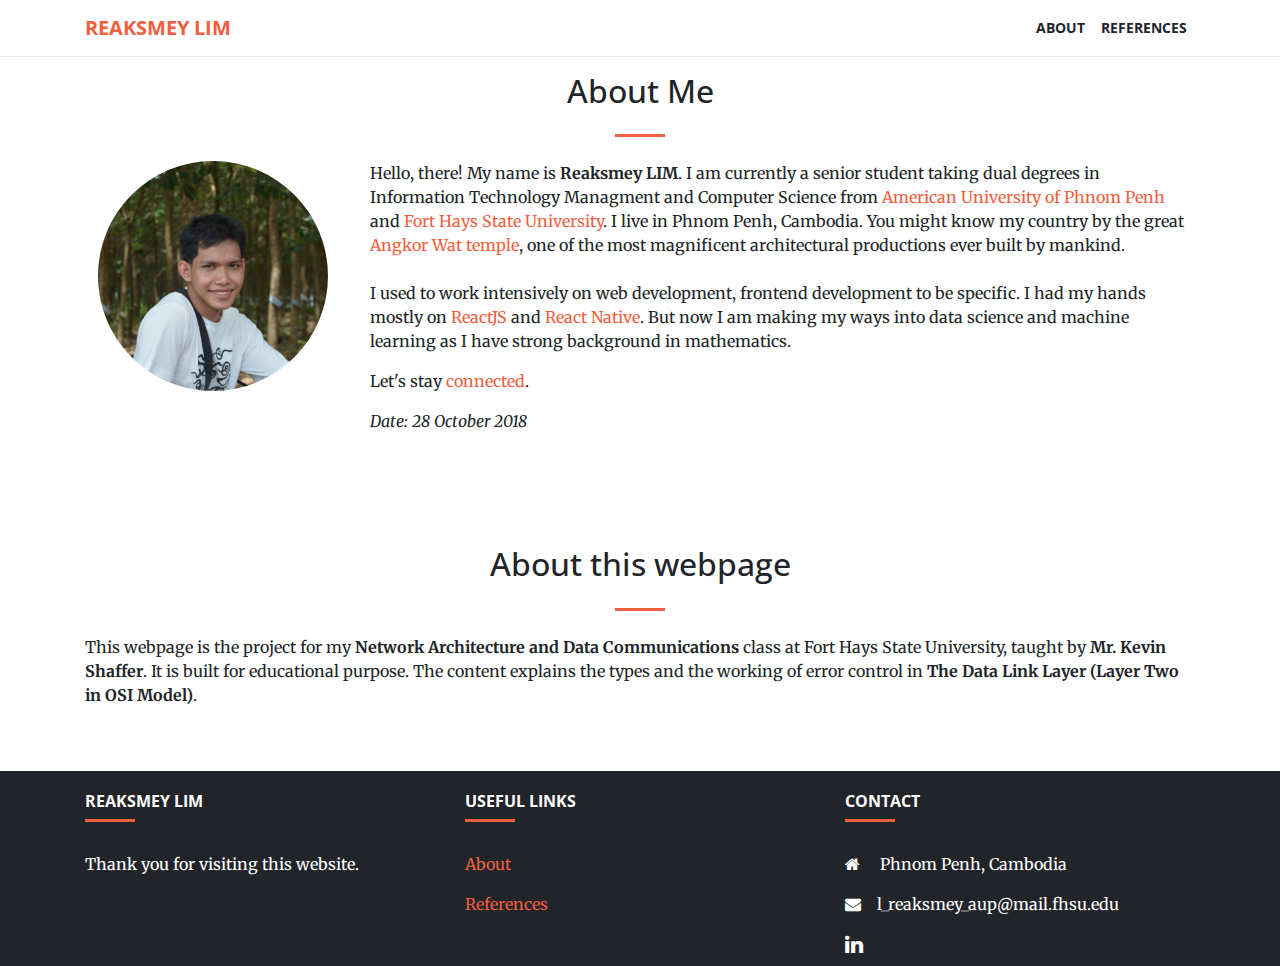
==== commit e2c4ae9c: "done putting content" ====
--- a/about.html
+++ b/about.html
@@ -8,7 +8,7 @@
   <meta name="description" content="">
   <meta name="author" content="">
 
-  <title>Error Control</title>
+  <title>About</title>
 
   <!-- Bootstrap core CSS -->
   <link href="vendor/bootstrap/css/bootstrap.min.css" rel="stylesheet">
@@ -76,8 +76,9 @@
             in Information Technology Managment and Computer Science from <a href="https://www.aupp.edu.kh" target="_blank">American
               University of Phnom Penh</a> and <a href="https://www.fhsu.edu/" target="_blank">Fort Hays State
               University</a>. I live in Phnom Penh, Cambodia. You might know my country by the great <a href="https://www.tripadvisor.com/Attraction_Review-g297390-d317907-Reviews-Angkor_Wat-Siem_Reap_Siem_Reap_Province.html"
-              target="_blank">Angkor Wat temple</a>, one of the most magnificent productions ever built by men.
-          I used to work intensively on web development, frontend development to be specific. I had my hands mostly
+              target="_blank">Angkor Wat temple</a>, one of the most magnificent architectural productions ever built
+            by mankind.</p>
+          <p>I used to work intensively on web development, frontend development to be specific. I had my hands mostly
             on <a href="https://reactjs.org/" target="_blank">ReactJS</a> and <a href="https://facebook.github.io/react-native/"
               target="_blank">React Native</a>. But now I am making my ways into data science and machine learning as I
             have strong background in mathematics.</p>
@@ -89,17 +90,18 @@
     </div>
   </section>
 
-  <section id="error-control">
+  <section >
     <div class="container">
       <div class="row">
         <div class="col-lg-12 ">
           <h2 class="section-heading text-center">About this webpage</h2>
           <hr class="my-4">
           <p>This webpage is the project for my <b>Network Architecture and Data Communications</b> class at Fort
-            Hays State University, taught by <b>Mr. Kevin Shaffer</b>. It is built for educational purpose. The content explains the types and the working of error control in <b>The
+            Hays State University, taught by <b>Mr. Kevin Shaffer</b>. It is built for educational purpose. The content
+            explains the types and the working of error control in <b>The
               Data Link Layer (Layer Two in OSI Model)</b>.
           </p>
-         
+
 
         </div>
       </div>
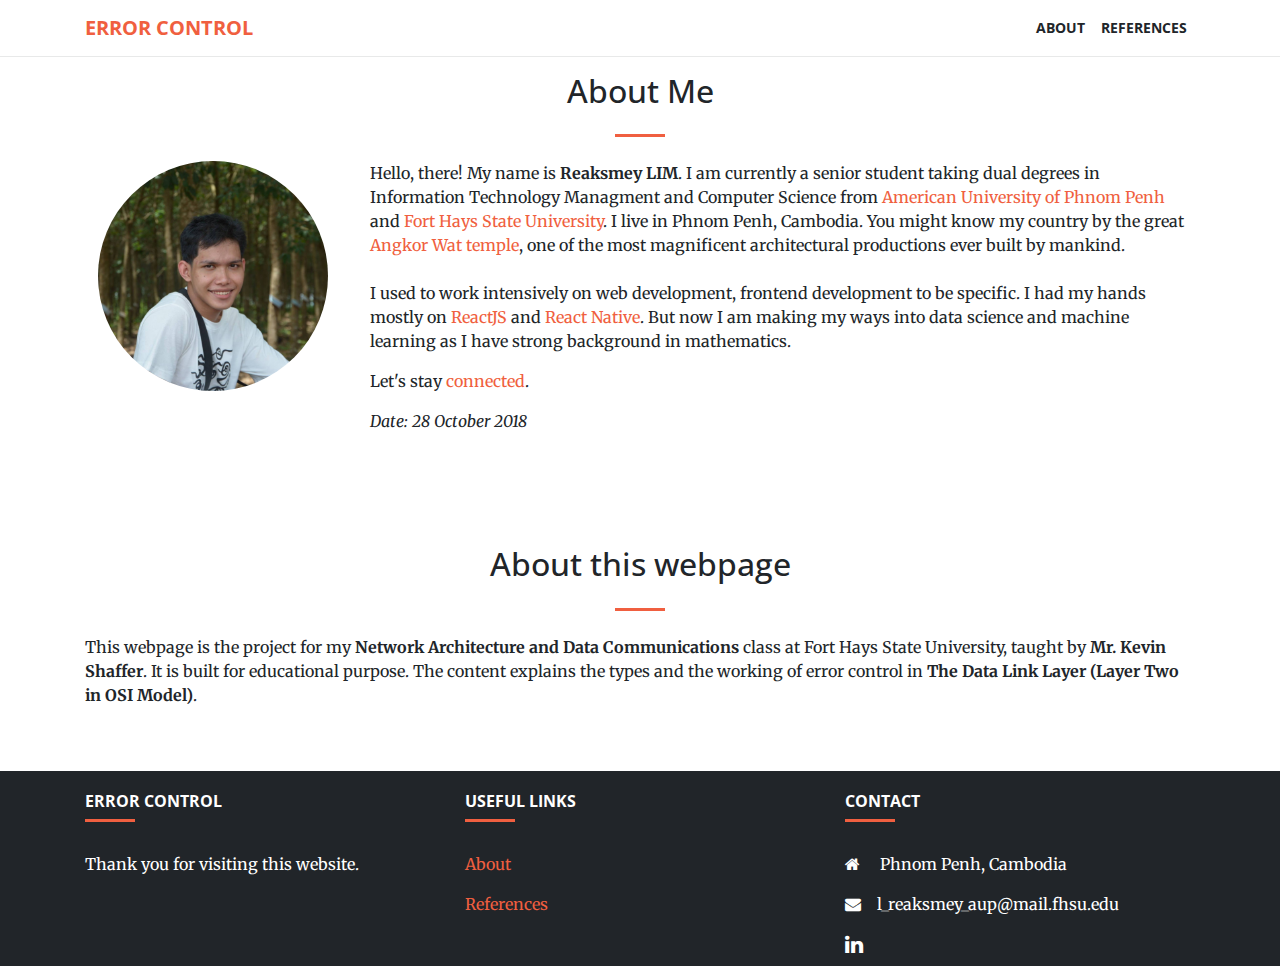
==== commit 599a77b8: "edited title" ====
--- a/about.html
+++ b/about.html
@@ -36,7 +36,7 @@
   <!-- Navigation -->
   <nav class="navbar navbar-expand-lg navbar-light fixed-top" id="mainNav">
     <div class="container">
-      <a class="navbar-brand " href="index.html">Reaksmey Lim</a>
+      <a class="navbar-brand " href="index.html">Error Control</a>
       <button class="navbar-toggler navbar-toggler-right" type="button" data-toggle="collapse" data-target="#navbarResponsive"
         aria-controls="navbarResponsive" aria-expanded="false" aria-label="Toggle navigation">
         <span class="navbar-toggler-icon"></span>
@@ -125,7 +125,7 @@
         <div class="col-md-4 col-lg-4 col-xl-4 mx-auto mb-4">
 
           <!-- Content -->
-          <h6 class="text-uppercase font-weight-bold">Reaksmey Lim</h6>
+          <h6 class="text-uppercase font-weight-bold">Error Control</h6>
           <hr class="deep-purple accent-2 mb-4 mt-0 d-inline-block mx-auto" style="width: 60px;">
           <p>Thank you for visiting this website.</p>
 
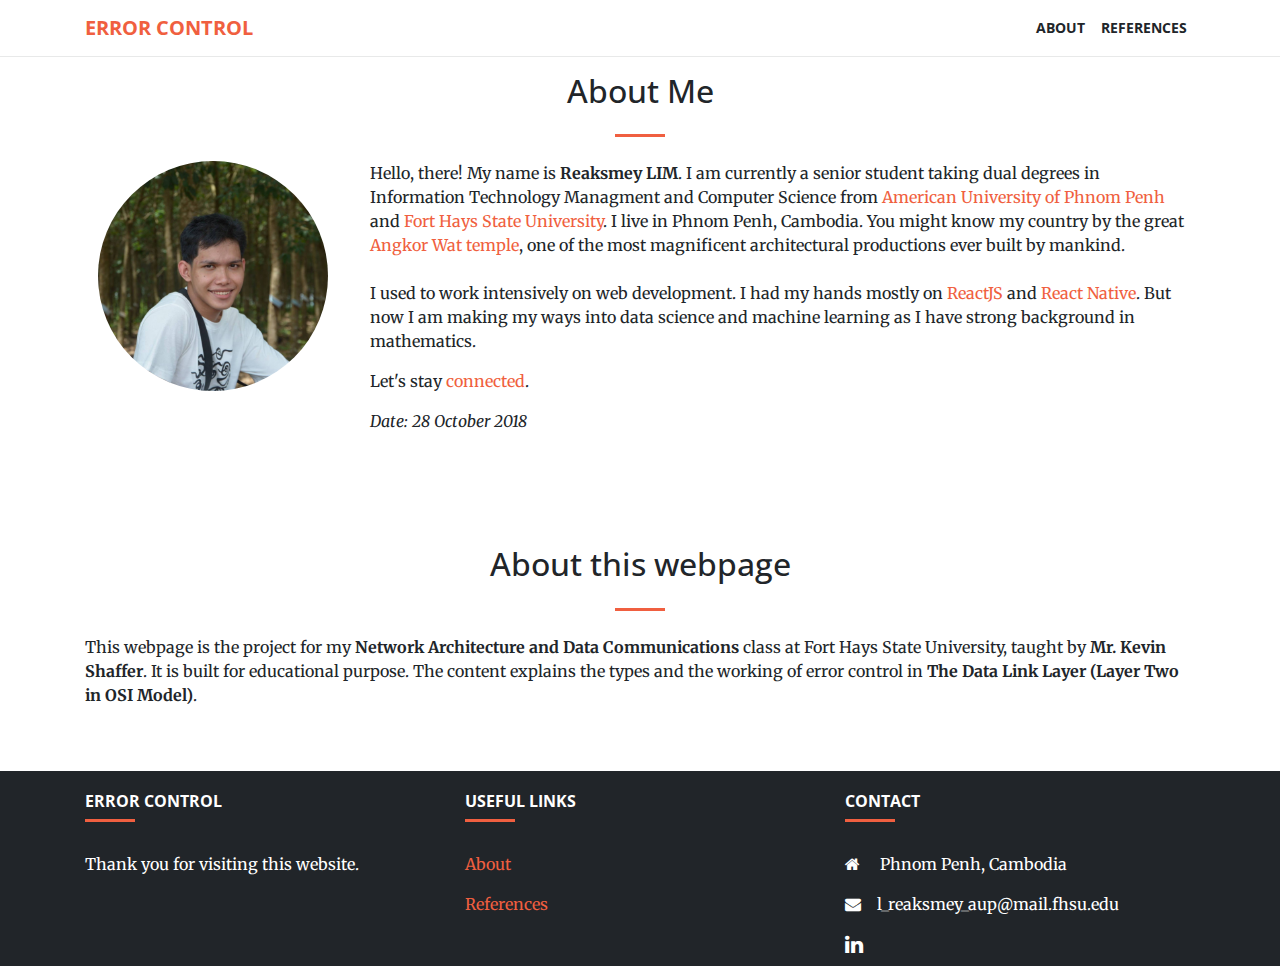
==== commit 7f3fc0c6: "update about.html" ====
--- a/about.html
+++ b/about.html
@@ -78,7 +78,7 @@
               University</a>. I live in Phnom Penh, Cambodia. You might know my country by the great <a href="https://www.tripadvisor.com/Attraction_Review-g297390-d317907-Reviews-Angkor_Wat-Siem_Reap_Siem_Reap_Province.html"
               target="_blank">Angkor Wat temple</a>, one of the most magnificent architectural productions ever built
             by mankind.</p>
-          <p>I used to work intensively on web development, frontend development to be specific. I had my hands mostly
+          <p>I used to work intensively on web development. I had my hands mostly
             on <a href="https://reactjs.org/" target="_blank">ReactJS</a> and <a href="https://facebook.github.io/react-native/"
               target="_blank">React Native</a>. But now I am making my ways into data science and machine learning as I
             have strong background in mathematics.</p>
